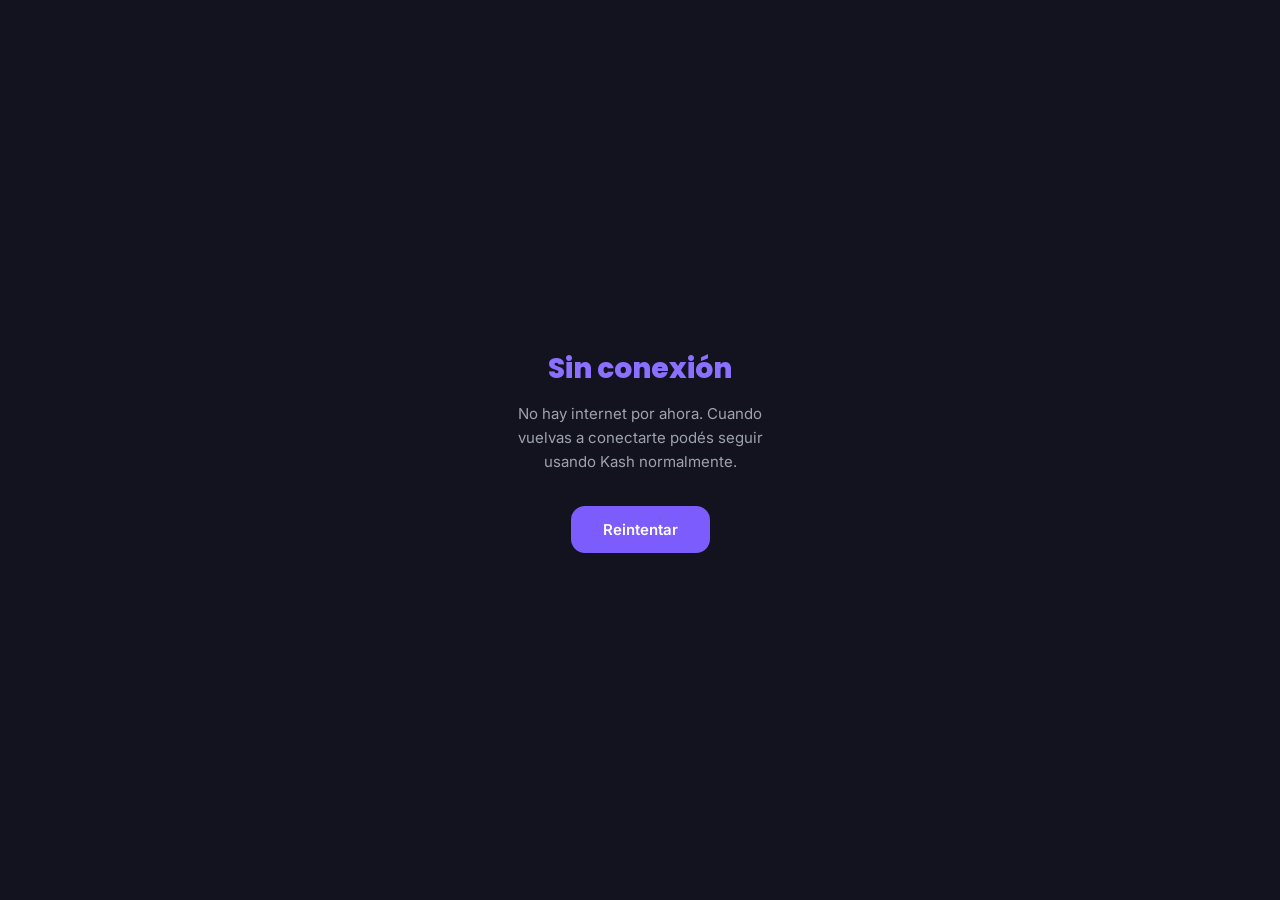
==== offline.html @ 3a6c972c "primer commit" ====
<!DOCTYPE html>
<html lang="es">
<head>
    <meta charset="UTF-8">
    <meta name="viewport" content="width=device-width, initial-scale=1.0">
    <title>Kash - Sin conexión</title>
    <link rel="preconnect" href="https://fonts.googleapis.com">
    <link href="https://fonts.googleapis.com/css2?family=Poppins:wght@500;600;700;800&family=Inter:wght@400;500;600&display=swap" rel="stylesheet">
    <style>
        * {
            margin: 0;
            padding: 0;
            box-sizing: border-box;
        }

        body {
            font-family: 'Inter', sans-serif;
            background-color: #13131F;
            color: #F5F5FA;
            display: flex;
            flex-direction: column;
            align-items: center;
            justify-content: center;
            min-height: 100vh;
            padding: 24px;
            text-align: center;
        }

        h1 {
            font-family: 'Poppins', sans-serif;
            font-size: 28px;
            font-weight: 800;
            margin-bottom: 12px;
            color: #8B6FFF;
        }

        p {
            font-size: 15px;
            color: #9CA3AF;
            line-height: 1.6;
            max-width: 280px;
            margin-bottom: 32px;
        }

        .btn {
            background-color: #7C5CFC;
            color: white;
            border: none;
            padding: 14px 32px;
            border-radius: 14px;
            font-size: 15px;
            font-weight: 600;
            cursor: pointer;
            font-family: 'Inter', sans-serif;
        }
    </style>
</head>
<body>
    <h1>Sin conexión</h1>
    <p>No hay internet por ahora. Cuando vuelvas a conectarte podés seguir usando Kash normalmente.</p>
    <button class="btn" onclick="location.reload()">Reintentar</button>
</body>
</html>
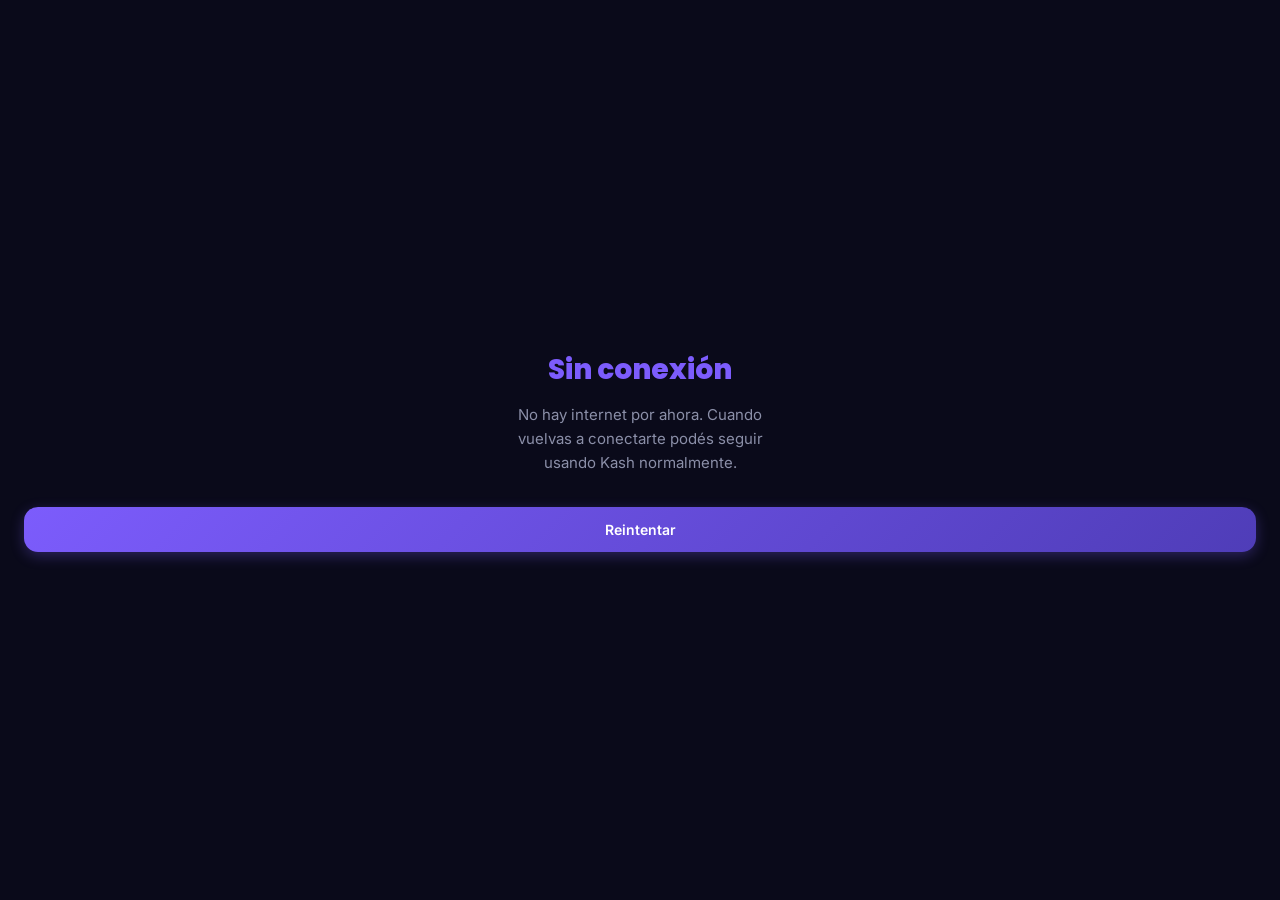
==== commit 97f4849b: "actualización" ====
--- a/offline.html
+++ b/offline.html
@@ -5,59 +5,12 @@
     <meta name="viewport" content="width=device-width, initial-scale=1.0">
     <title>Kash - Sin conexión</title>
     <link rel="preconnect" href="https://fonts.googleapis.com">
+    <link rel="stylesheet" href="css/style.css">
     <link href="https://fonts.googleapis.com/css2?family=Poppins:wght@500;600;700;800&family=Inter:wght@400;500;600&display=swap" rel="stylesheet">
-    <style>
-        * {
-            margin: 0;
-            padding: 0;
-            box-sizing: border-box;
-        }
-
-        body {
-            font-family: 'Inter', sans-serif;
-            background-color: #13131F;
-            color: #F5F5FA;
-            display: flex;
-            flex-direction: column;
-            align-items: center;
-            justify-content: center;
-            min-height: 100vh;
-            padding: 24px;
-            text-align: center;
-        }
-
-        h1 {
-            font-family: 'Poppins', sans-serif;
-            font-size: 28px;
-            font-weight: 800;
-            margin-bottom: 12px;
-            color: #8B6FFF;
-        }
-
-        p {
-            font-size: 15px;
-            color: #9CA3AF;
-            line-height: 1.6;
-            max-width: 280px;
-            margin-bottom: 32px;
-        }
-
-        .btn {
-            background-color: #7C5CFC;
-            color: white;
-            border: none;
-            padding: 14px 32px;
-            border-radius: 14px;
-            font-size: 15px;
-            font-weight: 600;
-            cursor: pointer;
-            font-family: 'Inter', sans-serif;
-        }
-    </style>
 </head>
-<body>
+<body class="offline-page">
     <h1>Sin conexión</h1>
     <p>No hay internet por ahora. Cuando vuelvas a conectarte podés seguir usando Kash normalmente.</p>
-    <button class="btn" onclick="location.reload()">Reintentar</button>
+    <button class="btn-principal" onclick="location.reload()">Reintentar</button>
 </body>
 </html>
--- a/css/style.css
+++ b/css/style.css
@@ -0,0 +1,813 @@
+/* ===== VARIABLES TEMA OSCURO (por defecto) ===== */
+:root {
+    --bg: #0A0A1A;
+    --bg-secundario: #0F0F2A;
+    --card: #1A1A2E;
+    --card-secundario: #1E1E35;
+    --texto: #F5F5FA;
+    --texto-secundario: #8B8FA8;
+    --accent: #7C5CFC;
+    --accent-hover: #6B4FE8;
+    --accent-claro: rgba(124, 92, 252, 0.15);
+    --ingreso: #4ADE80;
+    --egreso: #F87171;
+    --borde: rgba(255, 255, 255, 0.06);
+    --sombra: rgba(0, 0, 0, 0.4);
+    --sombra-accent: rgba(124, 92, 252, 0.3);
+}
+
+/* ===== VARIABLES TEMA CLARO ===== */
+body.claro {
+    --bg: #F0F0FF;
+    --bg-secundario: #E8E8F8;
+    --card: #FFFFFF;
+    --card-secundario: #F5F5FF;
+    --texto: #1A1A2E;
+    --texto-secundario: #6B7280;
+    --accent: #7C5CFC;
+    --accent-hover: #6B4FE8;
+    --accent-claro: rgba(124, 92, 252, 0.1);
+    --ingreso: #22C55E;
+    --egreso: #EF4444;
+    --borde: rgba(0, 0, 0, 0.08);
+    --sombra: rgba(124, 92, 252, 0.1);
+    --sombra-accent: rgba(124, 92, 252, 0.2);
+}
+
+body.claro .acceso-icono,
+body.claro .acceso-ingreso,
+body.claro .acceso-egreso,
+body.claro .acceso-resumen {
+    background-color: rgba(0, 0, 0, 0.06);
+    border: 1px solid rgba(0, 0, 0, 0.1);
+    color: var(--accent);
+}
+
+
+* {
+    margin: 0;
+    padding: 0;
+    box-sizing: border-box;
+}
+
+body {
+    font-family: 'Inter', system-ui, sans-serif;
+    background-color: var(--bg);
+    color: var(--texto);
+    transition: background-color 0.3s ease, color 0.3s ease;
+    padding-bottom: 90px;
+    min-height: 100vh;
+}
+
+h1, h2, h3, .nombre-usuario, .saldo-monto, .grafico-monto {
+    font-family: 'Poppins', sans-serif;
+}
+
+.contenido {
+    max-width: 480px;
+    margin: 0 auto;
+    padding: 20px 16px;
+}
+
+.seccion {
+    display: none;
+}
+
+.seccion.activa {
+    display: block;
+}
+
+/* ===== NAVBAR ===== */
+.navbar {
+    position: fixed;
+    bottom: 0;
+    left: 0;
+    right: 0;
+    background-color: var(--card);
+    border-top: 1px solid var(--borde);
+    display: flex;
+    justify-content: space-around;
+    align-items: center;
+    padding: 10px 0;
+    z-index: 100;
+    box-shadow: 0 -4px 20px var(--sombra);
+    backdrop-filter: blur(10px);
+}
+
+.nav-btn {
+    background: none;
+    border: none;
+    display: flex;
+    flex-direction: column;
+    align-items: center;
+    gap: 4px;
+    color: var(--texto-secundario);
+    cursor: pointer;
+    padding: 4px 16px;
+    border-radius: 12px;
+    transition: color 0.2s ease;
+}
+
+.nav-btn i {
+    font-size: 22px;
+}
+
+.nav-btn p {
+    font-size: 10px;
+    font-weight: 600;
+    letter-spacing: 0.5px;
+}
+
+.nav-btn.activo {
+    color: var(--accent);
+}
+
+/* ===== HEADER ===== */
+.header {
+    display: flex;
+    justify-content: space-between;
+    align-items: flex-start;
+    margin-bottom: 24px;
+    padding-top: 8px;
+}
+
+.saludo {
+    font-size: 18px;
+    color: var(--texto-secundario);
+    font-weight: 400;
+}
+
+.nombre-usuario {
+    font-size: 38px;
+    font-weight: 700;
+    color: var(--texto);
+}
+
+.btn-tema {
+    background-color: var(--card);
+    border: 1px solid var(--borde);
+    border-radius: 50%;
+    width: 42px;
+    height: 42px;
+    display: flex;
+    align-items: center;
+    justify-content: center;
+    cursor: pointer;
+    color: var(--texto);
+    box-shadow: 0 2px 10px var(--sombra);
+    transition: all 0.2s ease;
+}
+
+.btn-tema i {
+    font-size: 18px;
+}
+
+/* ===== CARDS ===== */
+.card {
+    background-color: var(--card);
+    border-radius: 24px;
+    padding: 20px;
+    margin-bottom: 16px;
+    border: 1px solid var(--borde);
+    box-shadow: 0 4px 20px var(--sombra);
+}
+
+/* ===== SALDO CARD ===== */
+.saldo-card {
+    background: linear-gradient(135deg, #7C5CFC 0%, #4F3DB8 50%, #2D1F8F 100%);
+    border: none;
+    box-shadow: 0 8px 32px var(--sombra-accent);
+    position: relative;
+    overflow: hidden;
+    padding: 28px 24px;
+}
+
+.saldo-card::before {
+    content: '';
+    position: absolute;
+    top: -60px;
+    right: -60px;
+    width: 200px;
+    height: 200px;
+    background: rgba(255, 255, 255, 0.06);
+    border-radius: 50%;
+}
+
+.saldo-card::after {
+    content: '';
+    position: absolute;
+    bottom: -80px;
+    left: -30px;
+    width: 250px;
+    height: 250px;
+    background: rgba(255, 255, 255, 0.04);
+    border-radius: 50%;
+}
+
+.label {
+    font-size: 13px;
+    color: rgba(255, 255, 255, 0.7);
+    font-weight: 500;
+}
+
+.saldo-monto {
+    font-size: 38px;
+    font-weight: 800;
+    margin: 6px 0;
+    color: white;
+}
+
+.saldo-sub {
+    font-size: 13px;
+    color: rgba(255, 255, 255, 0.6);
+}
+
+/* ===== ACCESOS RÁPIDOS ===== */
+.accesos-card {
+    padding: 20px;
+}
+
+.accesos-grid {
+    display: grid;
+    grid-template-columns: repeat(3, 1fr);
+    gap: 8px;
+}
+
+.acceso-item {
+    background: none;
+    border: none;
+    display: flex;
+    flex-direction: column;
+    align-items: center;
+    gap: 8px;
+    cursor: pointer;
+    color: var(--texto);
+    padding: 8px 4px;
+    border-radius: 16px;
+    transition: background 0.2s ease;
+}
+
+.acceso-item span {
+    font-size: 11px;
+    font-weight: 600;
+    color: var(--texto-secundario);
+}
+
+.acceso-icono {
+    width: 52px;
+    height: 52px;
+    border-radius: 16px;
+    display: flex;
+    align-items: center;
+    justify-content: center;
+    font-size: 22px;
+    background-color: rgba(255, 255, 255, 0.08);
+    border: 1px solid rgba(255, 255, 255, 0.12);
+    color: white;
+}
+
+.acceso-ingreso, .acceso-egreso, .acceso-resumen {
+    background-color: rgba(255, 255, 255, 0.08);
+    border: 1px solid rgba(255, 255, 255, 0.12);
+    color: white;
+}
+
+/* ===== FORMULARIOS RÁPIDOS ===== */
+.form-rapido {
+    display: none;
+    flex-direction: column;
+    gap: 10px;
+    margin-top: 16px;
+    padding-top: 16px;
+    border-top: 1px solid var(--borde);
+}
+
+.form-rapido.activo {
+    display: flex;
+}
+
+/* ===== TRANSACCIONES ===== */
+.transacciones {
+    margin-top: 8px;
+}
+
+.transacciones-header h3 {
+    font-size: 20px;
+    font-weight: 700;
+    margin-bottom: 14px;
+    color: var(--texto);
+}
+
+.lista-transacciones {
+    list-style: none;
+    display: flex;
+    flex-direction: column;
+    gap: 10px;
+}
+
+.lista-transacciones li {
+    background-color: var(--card);
+    border-radius: 18px;
+    padding: 16px;
+    display: flex;
+    align-items: center;
+    justify-content: space-between;
+    border: 1px solid var(--borde);
+    box-shadow: 0 2px 10px var(--sombra);
+}
+
+.empty-msg {
+    text-align: center;
+    color: var(--texto-secundario);
+    font-size: 14px;
+    padding: 24px 0;
+    background: none !important;
+    box-shadow: none !important;
+    border: none !important;
+}
+
+.transaccion-desc {
+    font-weight: 600;
+    font-size: 14px;
+    color: var(--texto);
+    margin-bottom: 4px;
+}
+
+.transaccion-detalle {
+    font-size: 12px;
+    color: var(--texto-secundario);
+}
+
+.transaccion-acciones {
+    display: flex;
+    align-items: center;
+    gap: 12px;
+}
+
+.card h3{
+  padding-bottom: 10px;
+}
+
+.transaccion-monto {
+    font-weight: 700;
+    font-size: 14px;
+}
+
+.transaccion-monto.egreso {
+    color: var(--egreso);
+}
+
+.transaccion-monto.ingreso {
+    color: var(--ingreso);
+}
+
+/* ===== SELECTOR DE PERÍODO ===== */
+.periodo-selector {
+    display: flex;
+    background-color: var(--card);
+    border-radius: 16px;
+    padding: 4px;
+    margin-bottom: 16px;
+    border: 1px solid var(--borde);
+    box-shadow: 0 2px 10px var(--sombra);
+}
+
+.periodo-btn {
+    flex: 1;
+    background: none;
+    border: none;
+    padding: 10px 0;
+    border-radius: 12px;
+    font-size: 13px;
+    font-weight: 600;
+    color: var(--texto-secundario);
+    cursor: pointer;
+    transition: all 0.2s ease;
+}
+
+.periodo-btn.active {
+    background: linear-gradient(135deg, #7C5CFC, #4F3DB8);
+    color: white;
+    box-shadow: 0 4px 12px var(--sombra-accent);
+}
+
+/* ===== GRÁFICO ===== */
+.grafico-card {
+    text-align: center;
+}
+
+.grafico-monto {
+    font-size: 30px;
+    font-weight: 800;
+    margin-bottom: 4px;
+    color: var(--texto);
+}
+
+.grafico-sub {
+    font-size: 13px;
+    color: var(--texto-secundario);
+    margin-bottom: 16px;
+}
+
+#graficoDona {
+    max-height: 220px;
+}
+
+/* ===== BOTÓN FLOTANTE ===== */
+.btn-flotante {
+    position: fixed;
+    bottom: 90px;
+    right: 20px;
+    width: 58px;
+    height: 58px;
+    border-radius: 50%;
+    background: linear-gradient(135deg, #7C5CFC, #4F3DB8);
+    color: white;
+    border: none;
+    font-size: 26px;
+    display: flex;
+    align-items: center;
+    justify-content: center;
+    cursor: pointer;
+    box-shadow: 0 6px 20px var(--sombra-accent);
+    z-index: 90;
+    transition: transform 0.2s ease;
+}
+
+/* ===== MODAL ===== */
+.modal-overlay {
+    display: none;
+    position: fixed;
+    top: 0;
+    left: 0;
+    right: 0;
+    bottom: 0;
+    background-color: rgba(0, 0, 0, 0.6);
+    z-index: 200;
+    align-items: center;
+    justify-content: center;
+    backdrop-filter: blur(4px);
+}
+
+.modal-overlay.activo {
+    display: flex;
+}
+
+.modal-contenido {
+    background-color: var(--card);
+    width: 90%;
+    max-width: 420px;
+    border-radius: 24px;
+    padding: 24px;
+    border: 1px solid var(--borde);
+    box-shadow: 0 20px 60px var(--sombra);
+    animation: subirModal 0.3s ease;
+}
+
+.modal-header {
+    display: flex;
+    justify-content: space-between;
+    align-items: center;
+    margin-bottom: 20px;
+}
+
+.modal-header h3 {
+    font-size: 18px;
+    font-weight: 700;
+}
+
+.modal-cerrar {
+    background: var(--card-secundario);
+    border: none;
+    width: 32px;
+    height: 32px;
+    border-radius: 50%;
+    font-size: 18px;
+    color: var(--texto-secundario);
+    cursor: pointer;
+    display: flex;
+    align-items: center;
+    justify-content: center;
+}
+
+@keyframes subirModal {
+    from { transform: translateY(20px); opacity: 0; }
+    to { transform: translateY(0); opacity: 1; }
+}
+
+/* ===== AHORROS ===== */
+.resumen-ahorros {
+    background: linear-gradient(135deg, #22C55E, #16A34A);
+    border: none;
+    box-shadow: 0 8px 32px rgba(34, 197, 94, 0.3);
+    text-align: center;
+}
+
+.resumen-ahorros .label {
+    color: rgba(255, 255, 255, 0.7);
+}
+
+.ahorro-total {
+    font-size: 34px;
+    font-weight: 800;
+    margin-top: 4px;
+    color: white;
+}
+
+.metas-lista {
+    display: flex;
+    flex-direction: column;
+    gap: 12px;
+}
+
+.meta-card {
+    background-color: var(--card);
+    border-radius: 20px;
+    padding: 20px;
+    border: 1px solid var(--borde);
+    box-shadow: 0 4px 20px var(--sombra);
+}
+
+.meta-card-header {
+    display: flex;
+    justify-content: space-between;
+    align-items: center;
+    margin-bottom: 10px;
+}
+
+.meta-nombre {
+    font-weight: 700;
+    font-size: 15px;
+    color: var(--texto);
+}
+
+.meta-acciones {
+    display: flex;
+    gap: 8px;
+    align-items: center;
+}
+
+.meta-montos {
+    font-size: 13px;
+    color: var(--texto-secundario);
+    margin-bottom: 10px;
+}
+
+.meta-barra-fondo {
+    background-color: var(--accent-claro);
+    border-radius: 10px;
+    height: 8px;
+    overflow: hidden;
+    margin-bottom: 8px;
+}
+
+.meta-barra-progreso {
+    background: linear-gradient(90deg, #7C5CFC, #4F3DB8);
+    height: 100%;
+    border-radius: 10px;
+    transition: width 0.4s ease;
+}
+
+.meta-proyeccion {
+    font-size: 12px;
+    color: var(--texto-secundario);
+}
+
+.btn-agregar-ahorro {
+    background: none;
+    border: none;
+    color: var(--accent);
+    cursor: pointer;
+    font-size: 20px;
+    display: flex;
+    align-items: center;
+}
+
+/* ===== AJUSTES ===== */
+.label-input {
+    font-size: 12px;
+    font-weight: 600;
+    color: var(--texto-secundario);
+    display: block;
+    margin-bottom: 6px;
+    margin-top: 14px;
+    text-transform: uppercase;
+    letter-spacing: 0.5px;
+}
+
+.ajuste-fila {
+    display: flex;
+    justify-content: space-between;
+    align-items: center;
+}
+
+.lista-categorias {
+    list-style: none;
+    margin-bottom: 16px;
+}
+
+.lista-categorias li {
+    display: flex;
+    justify-content: space-between;
+    align-items: center;
+    padding: 12px 0;
+    border-bottom: 1px solid var(--borde);
+    font-size: 14px;
+    color: var(--texto);
+}
+
+.lista-categorias li:last-child {
+    border-bottom: none;
+}
+
+.agregar-categoria {
+    display: flex;
+    gap: 8px;
+}
+
+.agregar-categoria .input {
+    margin-bottom: 0;
+}
+
+.agregar-categoria .btn-principal {
+    width: 48px;
+    flex-shrink: 0;
+}
+
+/* ===== INPUTS ===== */
+.input {
+    width: 100%;
+    padding: 13px 16px;
+    border-radius: 14px;
+    border: 1px solid var(--borde);
+    background-color: var(--bg-secundario);
+    color: var(--texto);
+    font-size: 14px;
+    font-family: 'Inter', sans-serif;
+    margin-bottom: 12px;
+    transition: border-color 0.2s ease;
+}
+
+.input:focus {
+    outline: none;
+    border-color: var(--accent);
+}
+
+select.input {
+    cursor: pointer;
+}
+
+/* ===== BOTONES ===== */
+.btn-principal {
+    width: 100%;
+    padding: 14px;
+    border-radius: 14px;
+    border: none;
+    background: linear-gradient(135deg, #7C5CFC, #4F3DB8);
+    color: white;
+    font-size: 14px;
+    font-weight: 600;
+    cursor: pointer;
+    display: flex;
+    align-items: center;
+    justify-content: center;
+    gap: 6px;
+    box-shadow: 0 4px 14px var(--sombra-accent);
+    transition: transform 0.2s ease;
+}
+
+.btn-eliminar-categoria {
+    background: none;
+    border: none;
+    color: var(--egreso);
+    cursor: pointer;
+    font-size: 16px;
+    display: flex;
+    align-items: center;
+}
+
+button {
+    font-family: 'Inter', sans-serif;
+}
+
+button:focus, .nav-btn:focus {
+    outline: none;
+}
+
+/* ===== SWITCH ===== */
+.switch {
+    position: relative;
+    display: inline-block;
+    width: 46px;
+    height: 26px;
+}
+
+.switch input {
+    opacity: 0;
+    width: 0;
+    height: 0;
+}
+
+.slider {
+    position: absolute;
+    cursor: pointer;
+    top: 0;
+    left: 0;
+    right: 0;
+    bottom: 0;
+    background-color: var(--borde);
+    border-radius: 26px;
+    transition: 0.3s;
+}
+
+.slider::before {
+    content: "";
+    position: absolute;
+    height: 20px;
+    width: 20px;
+    left: 3px;
+    bottom: 3px;
+    background-color: white;
+    border-radius: 50%;
+    transition: 0.3s;
+}
+
+.switch input:checked + .slider {
+    background: linear-gradient(135deg, #7C5CFC, #4F3DB8);
+}
+
+.switch input:checked + .slider::before {
+    transform: translateX(20px);
+}
+
+/* ===== TOAST ===== */
+.toast {
+    position: fixed;
+    bottom: 100px;
+    left: 50%;
+    transform: translateX(-50%);
+    background: linear-gradient(135deg, #7C5CFC, #4F3DB8);
+    color: white;
+    padding: 12px 28px;
+    border-radius: 24px;
+    font-size: 14px;
+    font-weight: 600;
+    opacity: 0;
+    transition: opacity 0.3s ease;
+    z-index: 400;
+    pointer-events: none;
+    box-shadow: 0 4px 20px var(--sombra-accent);
+    white-space: nowrap;
+}
+
+.toast.visible {
+    opacity: 1;
+}
+
+/* ===== OFFLINE BANNER ===== */
+.offline-banner {
+    display: none;
+    position: fixed;
+    top: 0;
+    left: 0;
+    right: 0;
+    background: linear-gradient(135deg, #F59E0B, #D97706);
+    color: white;
+    text-align: center;
+    padding: 10px;
+    font-size: 13px;
+    font-weight: 600;
+    z-index: 300;
+    box-shadow: 0 2px 10px rgba(245, 158, 11, 0.4);
+}
+
+.offline-banner.activo {
+    display: block;
+}
+
+/* ===== OFFLINE PAGE ===== */
+.offline-page {
+    display: flex;
+    flex-direction: column;
+    align-items: center;
+    justify-content: center;
+    min-height: 100vh;
+    padding: 24px;
+    text-align: center;
+}
+
+.offline-page h1 {
+    font-family: 'Poppins', sans-serif;
+    font-size: 28px;
+    font-weight: 800;
+    margin-bottom: 12px;
+    color: var(--accent);
+}
+
+.offline-page p {
+    font-size: 15px;
+    color: var(--texto-secundario);
+    line-height: 1.6;
+    max-width: 280px;
+    margin-bottom: 32px;
+}
